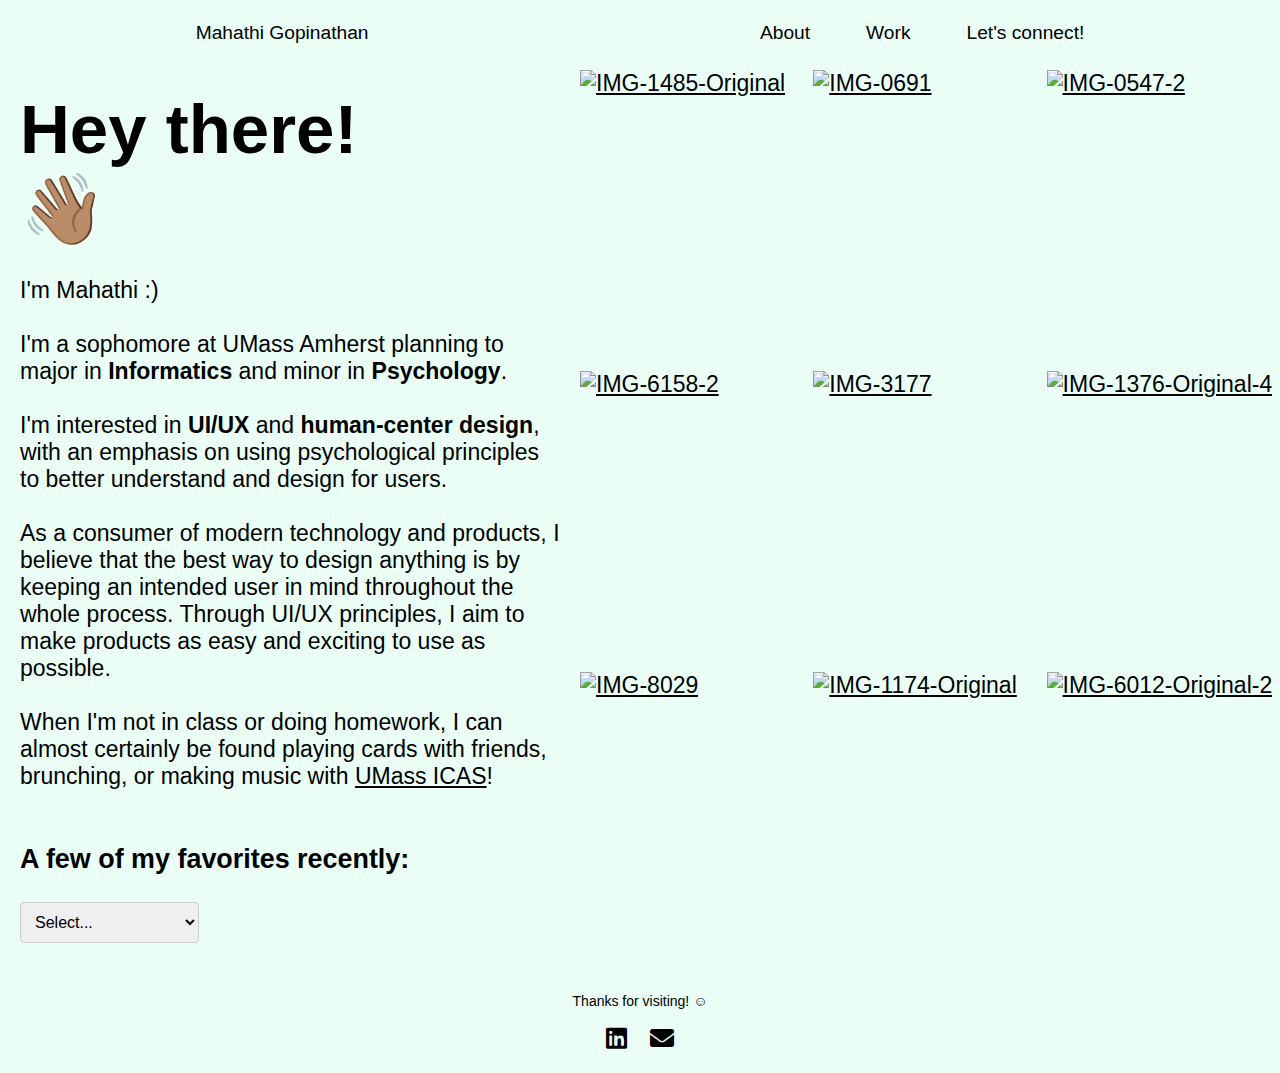
==== about.html @ b2ae369d "Add files via upload" ====
<!DOCTYPE html>
<link rel="stylesheet" type="text/css" href="styles.css">
<link rel="stylesheet" href="https://cdnjs.cloudflare.com/ajax/libs/font-awesome/5.15.4/css/all.min.css">

<html>
    <meta charset="UTF-8">
    <meta name="viewport" content="width=device-width, initial-scale=1.0">
    <title>
        About Me!
    </title>

<!-- header and nav bar -->
    <header>
        <nav>
            <div class="container">
                <ul>
                    <li><a id="home" href="home.html">Mahathi Gopinathan</a></li>
                </ul>
            </div>
            <div class="rightcontainer">
                <ul>
                    <li><a id="sec-4" href="mailto:mahathi.gopinathan@gmail.com">Let's connect!</a></li>
                    <li><a id="work" href="work.html">Work</a></li>
                    <li><a id="about" href="about.html">About</a></li>
                </ul>
            </div>
        </nav>
    </header>

    <div class="container2">
        <div class = "about me">
            <div class="hello">
                <h1>
                    Hey there! 👋🏽
                </h1>
            </div>
            <br>
            <p>
                I'm Mahathi :)<br><br> I'm a sophomore at UMass Amherst planning to major in <b>Informatics</b> and minor in <b>Psychology</b>. <br><br> I'm interested in <b>UI/UX</b> and <b>human-center design</b>, with an emphasis on using psychological principles to better understand and design for users. 
            </p>
            <br>
            <p>
            As a consumer of modern technology and products, I believe that the best way to design anything is by keeping an intended user in mind throughout the whole process. Through UI/UX principles, I aim to make products as easy and exciting to use as possible.
            </p>
            <br>
            <p>
                When I'm not in class or doing homework, I can almost certainly be found playing cards with friends, brunching, or making music with <a href="https://www.instagram.com/umassicas/" target="_blank">UMass ICAS</a>!
            </p>
            <br>
            <br>
            <h3>
                A few of my favorites recently: </h3>

            <br>

            <select id="dropdown">
                <option value="select">Select...</option>
                <option value="artists">Artists</option>
                <option value="movies">Movies</option>
                <option value="tv">TV Shows</option>
                <option value="cards">Card Games</option>
                <option value="locations">Travel Destinations</option>
                <option value="nyt">NYT Puzzles</option>
            </select>

            <ul id="list">
                <!-- JS below -->
            </ul>
            
            
        </div>  
        
        <div class="collage">
            <div class="image">
                <a href="https://ibb.co/s2FXTf6"><img src="https://i.ibb.co/yX8xz9Y/IMG-1485-Original.jpg" alt="IMG-1485-Original" border="0">
                <div class="overlay-background"></div>
                <div class="text-overlay">
                    <p>Me with Sally the Salt Miner - Austrian Alps</p>
                </div>
            </a>
            </div>

            <div class="image">
                <a href="https://ibb.co/y8yhp4Y"><img src="https://i.ibb.co/sFw5CW6/IMG-0691.jpg" alt="IMG-0691" border="0"></a>
                <div class="overlay-background"></div>
                <div class="text-overlay">
                    <p>A game of President!</p>
                </div>
            </a>
            </div>

            <div class="image">
                <a href="https://ibb.co/Mk0wfSR"><img src="https://i.ibb.co/TM3j12H/IMG-0547-2.jpg" alt="IMG-0547-2" border="0"></a>
                <div class="overlay-background"></div>
                <div class="text-overlay">
                    <p>Walking through Munich with some friends!</p>
                </div>
            </a>
            </div>

            <div class="image">
                <a href="https://ibb.co/x30txqk"><img src="https://i.ibb.co/rvSRD2j/IMG-6158-2.jpg" alt="IMG-6158-2" border="0"></a>
                <div class="overlay-background"></div>
                <div class="text-overlay">
                    <p>I've been playing veena since the age of 9; now, I play with the UMass Indian Classical Arts Society (ICAS)!</p>
                </div>
            </a>
            </div>

            <div class="image">
                <a href="https://ibb.co/hC9mQzm"><img src="https://i.ibb.co/M9SCw0C/IMG-3177.jpg" alt="IMG-3177" border="0"></a>
                <div class="overlay-background"></div>
                <div class="text-overlay">
                    <p>Barbies ready to watch Barbie!</p>
                </div>
            </a>
            </div>

            <div class="image">
                <a href="https://ibb.co/hWV1cGp"><img src="https://i.ibb.co/QNMjkWs/IMG-1376-Original-4.jpg" alt="IMG-1376-Original-4" border="0"></a>
                <div class="overlay-background"></div>
                <div class="text-overlay">
                    <p>ICAS Samosa Fundraiser!</p>
                </div>
            </a>
            </div>

            <div class="image">
                <a href="https://ibb.co/dtJvL8c"><img src="https://i.ibb.co/nB8ynx0/IMG-8029.jpg" alt="IMG-8029" border="0"></a>
                <div class="overlay-background"></div>
                <div class="text-overlay">
                    <p>Botanical gardens - Singapore</p>
                </div>
            </a>
            </div>

            <div class="image">
                <a href="https://ibb.co/M84SSnw"><img src="https://i.ibb.co/B4x33LW/IMG-1174-Original.jpg" alt="IMG-1174-Original" border="0"></a>
                <div class="overlay-background"></div>
                <div class="text-overlay">
                    <p>Watching the sunset with friends</p>
                </div>
            </a>
            </div>

            <div class="image">
                <a href="https://ibb.co/BVyNmKC"><img src="https://i.ibb.co/JRvQNFs/IMG-6012-Original-2.jpg" alt="IMG-6012-Original-2" border="0">
                <div class="overlay-background"></div>
                <div class="text-overlay">
                    <p>Prague 2019!</p>
                </div>
            </a>
            </div>
        </div>
    </div>
    

    <script>
        const dropdown = document.getElementById("dropdown");
        const list = document.getElementById("list");

        const options = {
            select: [],
            artists: ["🎶 Bryson Tiller", "🎶 Don Toliver", "🎶 Daniel Caesar", "🎶 Lorde"],
            movies: ["🎥 La La Land", "🎥 The Gray Man", "🎥 Oppenheimer", "🎥 Barbie"],
            tv: ["📺 Ted Lasso", "📺 Suits", "📺 New Girl", "📺 Strange Planet", "📺 Psych"],
            cards: ["🃏 President", "🃏 Golf"],
            locations: ["🗺️ Austria", "🗺️ Singapore", "🗺️ Czech Republic"],
            nyt: ["🧩 Sudoku (PR: Medium - 3:27!)", "🧩 Wordle", "🧩 Connections"],
        };

        function updateList() {
            const selectedOption = dropdown.value;
            const items = options[selectedOption];

            list.innerHTML = "";

            items.forEach(item => {
                const li = document.createElement("li");
                li.textContent = item;
                list.appendChild(li);
            });
        }

        dropdown.addEventListener("change", updateList);

        updateList();
    </script>

<body>
    <div class="footer2">
        <p>Thanks for visiting! ☺ </p>
        <br>
        <a href="https://www.linkedin.com/in/mahathigopinathan/"><i class="fab fa-linkedin"></i></a>
        <a href="mailto:mahathi.gopinathan@gmail.com"><i class="fas fa-envelope"></i></a>
    </div>
</body>

</html>
---- styles.css ----
* { 
  margin: 0; 
  padding: 0; 
  -moz-box-sizing: border-box; 
  box-sizing: border-box; 
}

body { 
  font-family: 'Trebuchet MS', sans-serif; /* CHANGE FONT! */
  background-color: #eafef5;
}
  h1,h2,h3,h4,h5,h6,a{
    margin:0;
}
a {
  color: inherit;
}

/* nav bar */
nav {
  top: 0%;
  width: 100%;
  position: fixed;
  color: black;
  display: flex;
  background-color: #eafef5;
  justify-content: space-between;
  z-index: 100;
}
.container {
  padding: 22px;
  margin: 0 auto;
}
.container ul li {
  list-style: none;
  margin: 0 10px;
  float: left;
}
.container ul li a:hover {
  padding: 12px;
  color: rgb(157, 29, 144);
}
.container ul li a {
  margin: 8px;
  padding: 10px;
  font-size: 1.2em;
  text-decoration: none;
  transition: all 0.3s ease-out;
}

.rightcontainer {
  padding: 22px;
  margin: 0 auto;
  text-align: center;
}
.rightcontainer ul li {
  margin: 0 10px;
  list-style: none;
  float: right;
}
.rightcontainer ul li a:hover {
  padding: 12px;
  color: rgb(157, 29, 144);
}
.rightcontainer ul li a {
  margin: 8px;
  padding: 10px;
  font-size: 1.2em;
  text-decoration: none;
  transition: all 0.3s ease-out;
}
.active {
  border-bottom: 2px solid #d0d7d9;
}
.container p{
  margin-bottom: 16px;
  color: #fc0;
  font-weight: 700;
  font-size: 20px;
}

/* home nav */
homenav {
  top: 0%;
  width: 100%;
  position: fixed;
  color: rgb(255, 255, 255);
  display: flex;
  justify-content: space-between;
  z-index: 100;
}

/* front page */
.homepage {
  display: flex;
  flex-direction: column;
  justify-content: center;
  align-items: center;
  height: 100vh;
  background: linear-gradient(to right, #1b311e, #d1edd6); 
  font-family: Arial, sans-serif;
  color: white;
  text-align: center;
}

h1 {
  font-size: 5em;
  margin: 0;
  margin-right: 1.8em;
}

h2 {
  font-size: 2em;
  margin: 0;
  margin-left: 16em; /* Adjust the value to position h2 to the right of h1 */
}

/* about me */
.container2 {
  display: flex;
  font-size: 23px;
}

.about {
  margin-top: 70px;
  width: 57%; 
  padding: 20px; 
}

.hello {
  font-size: 0.6em;
}


/* dropdown */
#dropdown {
  margin: 0;
  padding: 10px;
  font-size: 16px;
  border: 1px solid #ccc;
  border-radius: 4px;
}

#list {
  color: black;
  margin-top: 10px; 
  list-style-type: none;
  padding: 0;
}

#list li {
  padding: 8px 0;
  border-bottom: 1px solid #ccc;
  font-size: 14px;
}

/* collage */
.collage {
  margin-top: 70px;
  display: flex;
  flex-wrap: wrap;
  max-width: 700px;
  margin-left: auto;
  margin-right: 0;
}

.image {
  position: relative;
  width: 33.33%;
  padding: 0;
}

.image img {
  width: 100%;
  height: 100%;
  object-fit: cover;
  transition: all 0.3s;
}

.image:hover img {
  /*transform: scale(1.1);*/
  filter: blur(1px);
}

.text-overlay {
  position: absolute;
  top: 50%;
  left: 50%;
  transform: translate(-50%, -50%);
  text-align: center;
  color: white;
  opacity: 0;
  transition: opacity 0.3s;
  z-index: 1;
  width: 80%;
}
.image:hover .text-overlay {
  opacity: 1;
}

.overlay-background {
  position: absolute;
  top: 0;
  left: 0;
  width: 100%;
  height: 100%;
  background-color: rgba(0, 0, 0, 0.7); /* Adjust the alpha value to control the opacity */
  z-index: 0; /* Set the z-index to a negative value to position it behind the text and images */
  display: flex;
  justify-content: center;
  align-items: center;
  opacity: 0;
  transition: opacity 0.3s;
}

.image:hover .overlay-background {
  opacity: 1;
}

/* my work */
.resume {
    display: inline-block;
    padding: 10px 20px;
    background-color: black;
    color: white;
    text-decoration: none;
    font-size: 16px;
    border: none;
    cursor: pointer;
}

.workcontain {
  display: flex;
  flex-direction: row;
}

.work {
  margin-top: 70px;
  margin-left: 5px;
  /*text-align: center;*/
  float: left;
  width: 53%; 
  padding: 20px; 
  flex: 1;
}

.wireframes {
  margin-top: 70px;
  margin-right: 20px;
  text-align: right;
  float: right;
  width: 47%; 
  padding: 20px;
  display: flex;
  justify-content: flex-end;
  align-items: center;
}

@media (max-width: 600px) {
  .workcontain {
      flex-direction: column;
  }
}

.imgcontain {
  display: flex;
  gap: 20px;
}

.vertical-text {
  text-align: center;
  padding: 20px;
}

.portfolio {
  text-align: center;
}

.typewrite {
    overflow: hidden; /* Ensures the content is not revealed until the animation */
    white-space: nowrap; /* Keeps the content on a single line */
    letter-spacing: 0.15em; /* Adjust as needed */
    animation: typing 3.5s steps(40), blink-caret 0.75s step-end infinite;
}

/* The typing effect */
  @keyframes typing {
    from { width: 0 }
    to { width: 100% }
}

/* The typewriter cursor effect */
  @keyframes blink-caret {
    from, to { border-color: transparent }
    50% { border-color: black; }
}

.mywork {
  font-size: 0.8em;
}


/* footer */
.footer {
  position: fixed;
  left: 0;
  bottom: 0;
  width: 100%;
  color: #ffffff;
  text-align: center;
  padding: 10px; 
  font-size: 14px; 
}

.footer a {
  color: rgb(0, 0, 0);
  text-decoration: none;
  margin: 0 10px;
  font-size: 24px;
}

.footer2 {
  margin-top: 0.2px;
  left: 0;
  width: 100%;
  color: #000000;
  text-align: center;
  padding: 20px; 
  font-size: 14px; 
}
.footer2 a {
  color: rgb(0, 0, 0);
  text-decoration: none;
  margin: 0 10px;
  font-size: 24px;
}
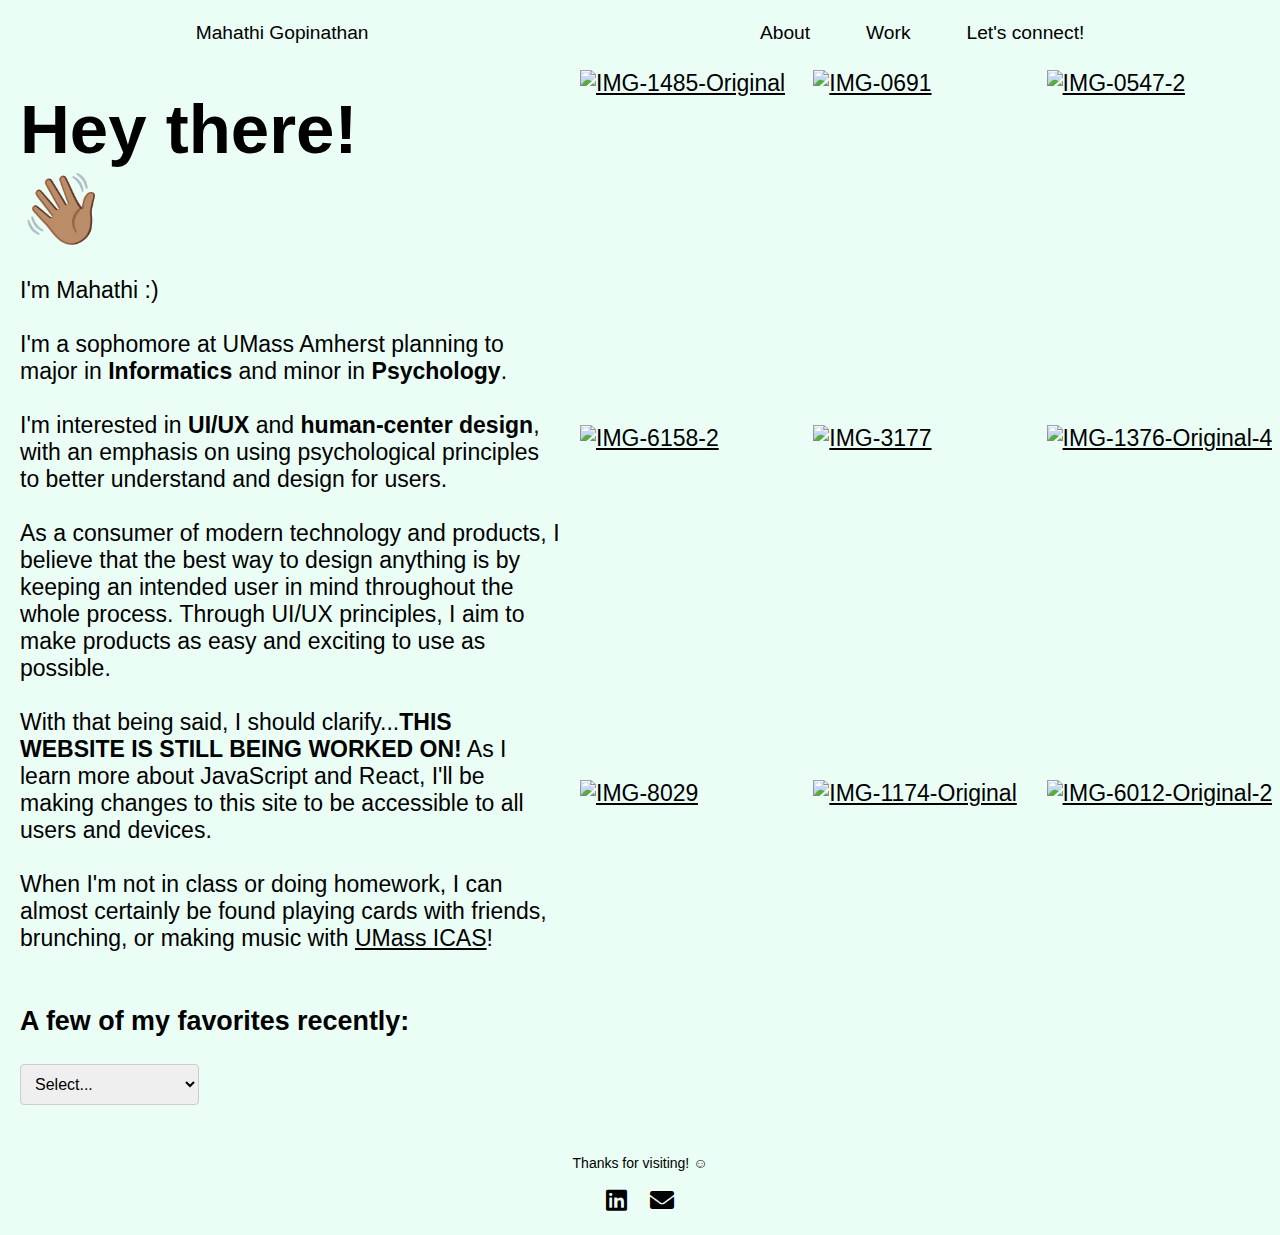
==== commit e8bc9e34: "Update about.html" ====
--- a/about.html
+++ b/about.html
@@ -14,7 +14,7 @@
         <nav>
             <div class="container">
                 <ul>
-                    <li><a id="home" href="home.html">Mahathi Gopinathan</a></li>
+                    <li><a id="home" href="index.html">Mahathi Gopinathan</a></li>
                 </ul>
             </div>
             <div class="rightcontainer">
@@ -41,6 +41,10 @@
             <br>
             <p>
             As a consumer of modern technology and products, I believe that the best way to design anything is by keeping an intended user in mind throughout the whole process. Through UI/UX principles, I aim to make products as easy and exciting to use as possible.
+            </p>
+            <br>
+            <p>
+                With that being said, I should clarify...<b>THIS WEBSITE IS STILL BEING WORKED ON!</b> As I learn more about JavaScript and React, I'll be making changes to this site to be accessible to all users and devices.
             </p>
             <br>
             <p>
@@ -198,4 +202,4 @@
 
 </html>
 
-    +    
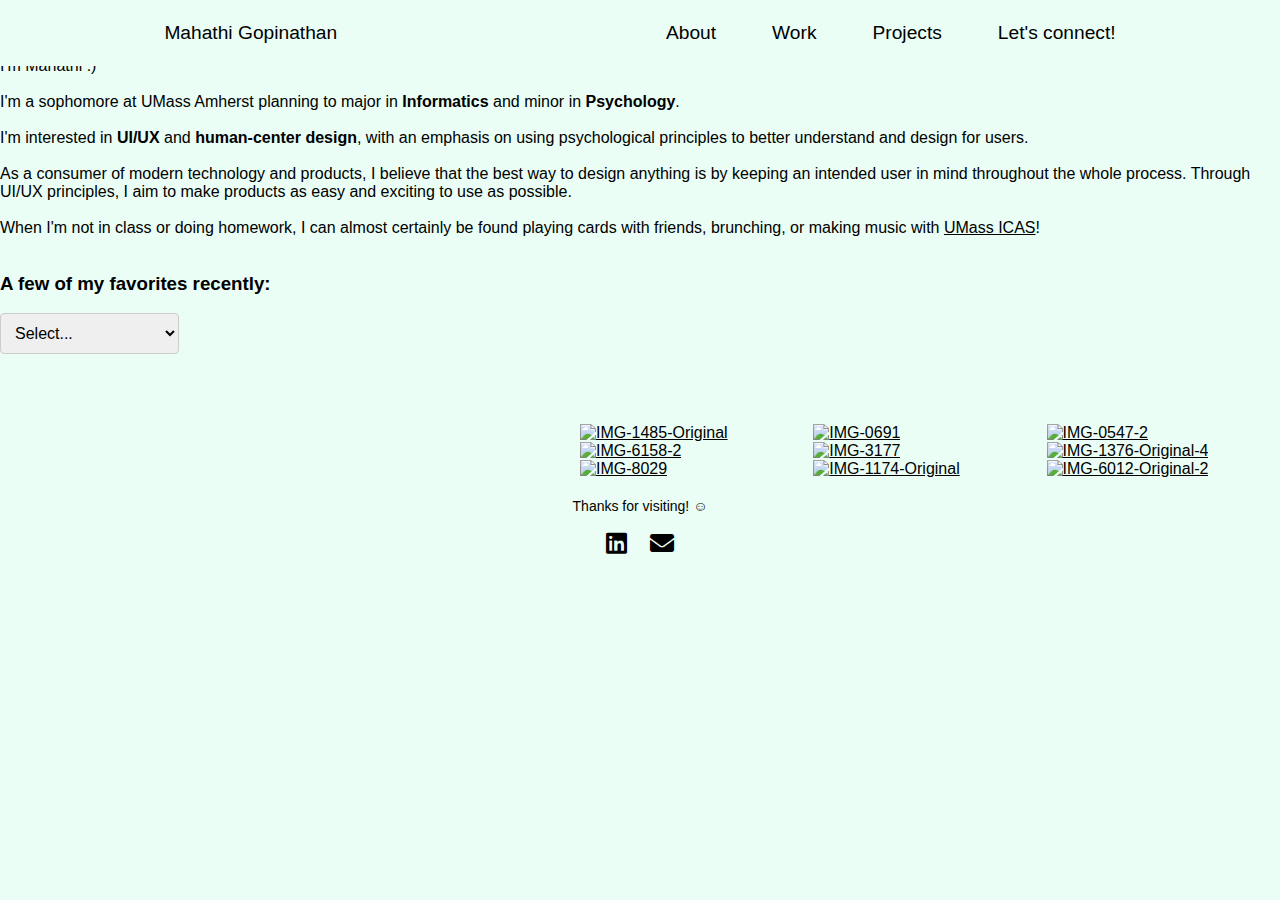
==== commit 311a3449: "Update about.html" ====
--- a/about.html
+++ b/about.html
@@ -20,6 +20,7 @@
             <div class="rightcontainer">
                 <ul>
                     <li><a id="sec-4" href="mailto:mahathi.gopinathan@gmail.com">Let's connect!</a></li>
+                    <li><a id="about" href="projects.html">Projects</a></li>
                     <li><a id="work" href="work.html">Work</a></li>
                     <li><a id="about" href="about.html">About</a></li>
                 </ul>
@@ -27,24 +28,20 @@
         </nav>
     </header>
 
-    <div class="container2">
-        <div class = "about me">
+    <div class="aboutcontainer">
+        <div class = "aboutme">
             <div class="hello">
                 <h1>
                     Hey there! 👋🏽
                 </h1>
             </div>
-            <br>
+            
             <p>
                 I'm Mahathi :)<br><br> I'm a sophomore at UMass Amherst planning to major in <b>Informatics</b> and minor in <b>Psychology</b>. <br><br> I'm interested in <b>UI/UX</b> and <b>human-center design</b>, with an emphasis on using psychological principles to better understand and design for users. 
             </p>
             <br>
             <p>
             As a consumer of modern technology and products, I believe that the best way to design anything is by keeping an intended user in mind throughout the whole process. Through UI/UX principles, I aim to make products as easy and exciting to use as possible.
-            </p>
-            <br>
-            <p>
-                With that being said, I should clarify...<b>THIS WEBSITE IS STILL BEING WORKED ON!</b> As I learn more about JavaScript and React, I'll be making changes to this site to be accessible to all users and devices.
             </p>
             <br>
             <p>
@@ -70,8 +67,6 @@
             <ul id="list">
                 <!-- JS below -->
             </ul>
-            
-            
         </div>  
         
         <div class="collage">
@@ -168,7 +163,7 @@
             artists: ["🎶 Bryson Tiller", "🎶 Don Toliver", "🎶 Daniel Caesar", "🎶 Lorde"],
             movies: ["🎥 La La Land", "🎥 The Gray Man", "🎥 Oppenheimer", "🎥 Barbie"],
             tv: ["📺 Ted Lasso", "📺 Suits", "📺 New Girl", "📺 Strange Planet", "📺 Psych"],
-            cards: ["🃏 President", "🃏 Golf"],
+            cards: ["🃏 President", "🃏 Golf", "🃏 Spoons"],
             locations: ["🗺️ Austria", "🗺️ Singapore", "🗺️ Czech Republic"],
             nyt: ["🧩 Sudoku (PR: Medium - 3:27!)", "🧩 Wordle", "🧩 Connections"],
         };
@@ -201,5 +196,4 @@
 </body>
 
 </html>
-
     
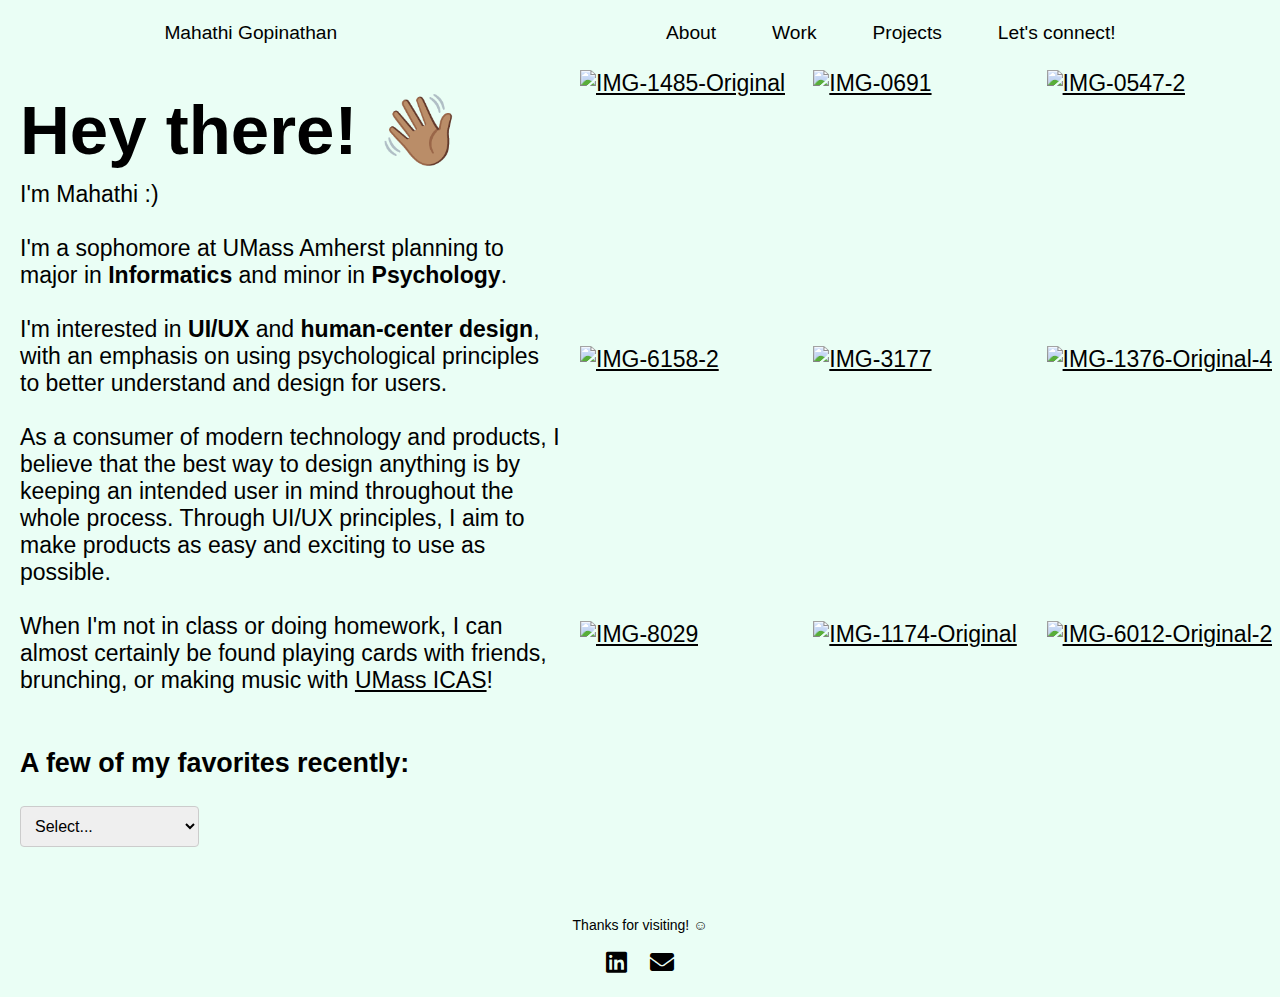
==== commit 0e433482: "Add files via upload" ====
--- a/about.html
+++ b/about.html
@@ -196,4 +196,3 @@
 </body>
 
 </html>
-    
--- a/styles.css
+++ b/styles.css
@@ -8,10 +8,9 @@
 body { 
   font-family: 'Trebuchet MS', sans-serif; /* CHANGE FONT! */
   background-color: #eafef5;
-}
-  h1,h2,h3,h4,h5,h6,a{
-    margin:0;
-}
+  /* padding-top: 70px; */
+}
+
 a {
   color: inherit;
 }
@@ -80,7 +79,7 @@
 }
 
 /* home nav */
-homenav {
+.homenav {
   top: 0%;
   width: 100%;
   position: fixed;
@@ -89,6 +88,7 @@
   justify-content: space-between;
   z-index: 100;
 }
+
 
 /* front page */
 .homepage {
@@ -103,36 +103,43 @@
   text-align: center;
 }
 
-h1 {
+.homepage h1 {
   font-size: 5em;
   margin: 0;
   margin-right: 1.8em;
 }
 
-h2 {
+.homepage h2 {
   font-size: 2em;
   margin: 0;
-  margin-left: 16em; /* Adjust the value to position h2 to the right of h1 */
+  margin-left: 16em; 
 }
 
 /* about me */
-.container2 {
-  display: flex;
+.aboutcontainer {
+  display: flex;
+  padding-top: 70px;
   font-size: 23px;
 }
 
-.about {
-  margin-top: 70px;
-  width: 57%; 
-  padding: 20px; 
+.aboutme {
+  width: 57%;
+  padding: 20px;
+  font-size: 23px;
+  padding-left: 20px;
 }
 
 .hello {
+  padding-bottom: 10px;
   font-size: 0.6em;
 }
 
+.hello h1 {
+  font-size: 5em;
+}
 
 /* dropdown */
+
 #dropdown {
   margin: 0;
   padding: 10px;
@@ -143,7 +150,7 @@
 
 #list {
   color: black;
-  margin-top: 10px; 
+  margin-top: 30px; 
   list-style-type: none;
   padding: 0;
 }
@@ -154,9 +161,9 @@
   font-size: 14px;
 }
 
+
 /* collage */
 .collage {
-  margin-top: 70px;
   display: flex;
   flex-wrap: wrap;
   max-width: 700px;
@@ -204,8 +211,8 @@
   left: 0;
   width: 100%;
   height: 100%;
-  background-color: rgba(0, 0, 0, 0.7); /* Adjust the alpha value to control the opacity */
-  z-index: 0; /* Set the z-index to a negative value to position it behind the text and images */
+  background-color: rgba(0, 0, 0, 0.7);
+  z-index: 0; 
   display: flex;
   justify-content: center;
   align-items: center;
@@ -218,7 +225,7 @@
 }
 
 /* my work */
-.resume {
+.projects {
     display: inline-block;
     padding: 10px 20px;
     background-color: black;
@@ -237,25 +244,12 @@
 .work {
   margin-top: 70px;
   margin-left: 5px;
-  /*text-align: center;*/
   float: left;
   width: 53%; 
   padding: 20px; 
   flex: 1;
 }
 
-.wireframes {
-  margin-top: 70px;
-  margin-right: 20px;
-  text-align: right;
-  float: right;
-  width: 47%; 
-  padding: 20px;
-  display: flex;
-  justify-content: flex-end;
-  align-items: center;
-}
-
 @media (max-width: 600px) {
   .workcontain {
       flex-direction: column;
@@ -277,6 +271,7 @@
 }
 
 .typewrite {
+  color: blue;
     overflow: hidden; /* Ensures the content is not revealed until the animation */
     white-space: nowrap; /* Keeps the content on a single line */
     letter-spacing: 0.15em; /* Adjust as needed */
@@ -295,8 +290,8 @@
     50% { border-color: black; }
 }
 
-.mywork {
-  font-size: 0.8em;
+.mywork h1 {
+  font-size: 5em;
 }
 
 
@@ -332,18 +327,135 @@
   color: rgb(0, 0, 0);
   text-decoration: none;
   margin: 0 10px;
-  font-size: 24px;
-}
-
-
-
-
-
-
-
-
-
-
-
-
-
+  font-size: 24px; 
+}
+
+/* projects */
+
+#header-placeholder {
+  height: 70px; 
+}
+
+
+.intro h1{
+font-size: 5em;
+}
+
+.intro {
+padding: 20px;
+}
+
+/* container 1 */
+.container1 {
+  display: flex;
+  justify-content: space-between;
+  align-items: center;
+  margin-top: 20px; 
+  margin-left: 10px;
+  margin-right: 10px;
+}
+
+.musicmatch a {
+max-width: 100%;
+height: auto;
+}
+
+.text1 {
+flex: 1;
+margin-left: 20px; 
+float: left;
+}
+
+/* container 2 */
+.container2 {
+  display: flex;
+  align-items: center;
+}
+
+.kindness {
+  flex: 1;
+  max-width: 560px;
+  margin-right: 10px;
+}
+
+@media screen and (max-width: 1600px) {
+.kindness {
+  max-width: none;
+}
+}
+
+@media screen and (max-width: 1200px) {
+.container2 {
+  flex-direction: column; 
+}
+
+.kindness,
+.text2 {
+  flex: none; 
+  max-width: none; 
+  margin-right: 0;
+}
+}
+.text2 {
+  flex: 1;
+  font-size: 16px; 
+  margin-left: 12px;
+}
+
+/* container 3 */
+.container3 {
+  display: flex;
+  margin-top: 10px;
+  align-items: center;
+}
+
+.smartscription {
+  flex: 1;
+  max-width: 560px;
+  margin-left: 10px;
+}
+
+@media screen and (max-width: 1600px) {
+.smartscription {
+  max-width: none;
+}
+}
+
+@media screen and (max-width: 1200px) {
+.container3 {
+  flex-direction: column; 
+}
+
+.smartscription,
+.text3 {
+  flex: none; 
+  max-width: none; 
+  margin-right: 0;
+}
+}
+.text3 {
+  flex: 1;
+  font-size: 16px; 
+  margin-right: 12px;
+}
+
+/* container 4 */
+
+.container4 {
+  display: flex;
+  justify-content: space-between;
+  align-items: center;
+  margin-left: 10px;
+  margin-right: 10px;
+}
+
+.upcycle a {
+  max-width: 100%;
+  height: auto;
+}
+
+.text4 {
+flex: 1;
+margin-right: 20px; 
+float: right;
+}
